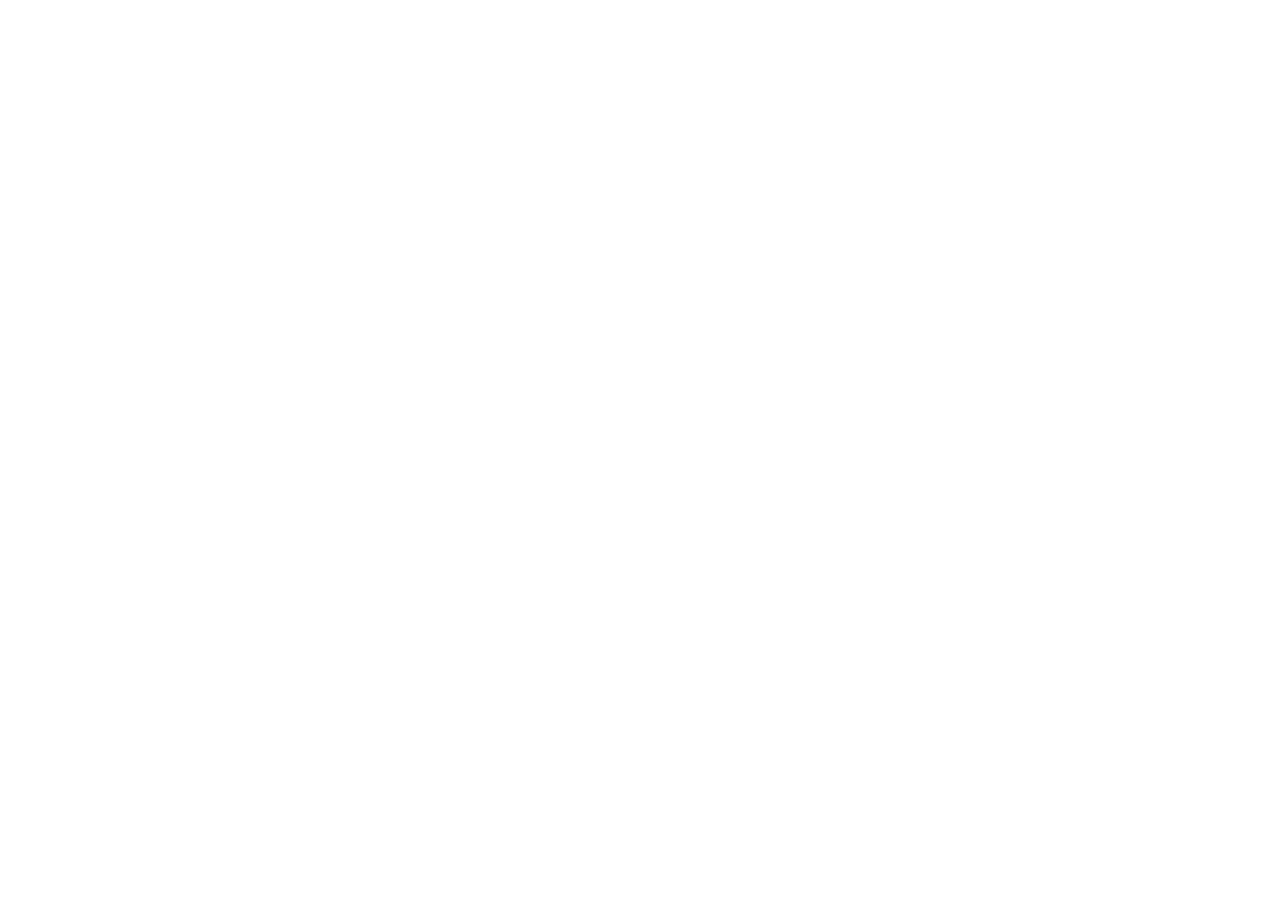
==== index.html @ d499d5f7 "initial commit" ====
<!DOCTYPE html>
<html lang="en">
<head>
    <meta charset="UTF-8">
    <meta name="viewport" content="width=device-width, initial-scale=1.0">
    <link rel="stylesheet" href="./styles.css">
    <title>Colour flipper</title>
</head>
<body>
    <script src="./script.js"></script>
</body>
</html>
---- styles.css ----
html, body {
    margin: 0;
}
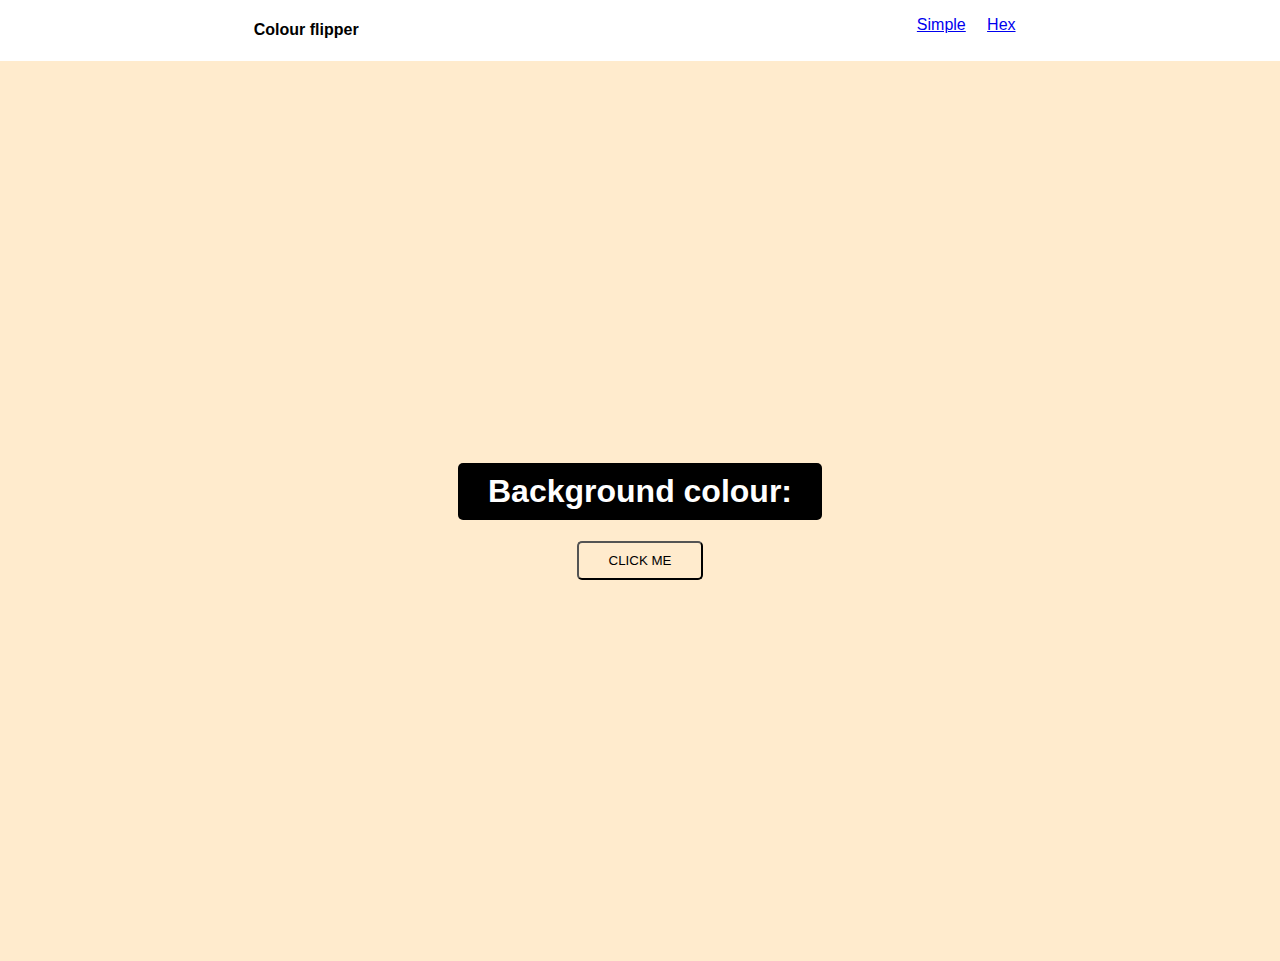
==== commit 3b2b7cd1: "added basic html and css" ====
--- a/index.html
+++ b/index.html
@@ -7,6 +7,19 @@
     <title>Colour flipper</title>
 </head>
 <body>
+    <nav>
+        <div class="nav-center">
+            <h4>Colour flipper</h4>
+            <ul class="nav-links">
+                <li><a href="index.html">Simple</a></li>
+                <li><a href="hex.html">Hex</a></li>
+            </ul>
+        </div>
+    </nav>
+    <main>
+        <h1>Background colour: </h1>
+        <button class="btn">CLICK ME</button>
+    </main>
     <script src="./script.js"></script>
 </body>
 </html>--- a/styles.css
+++ b/styles.css
@@ -1,3 +1,41 @@
 html, body {
     margin: 0;
-}+    text-align: center;
+    font-family: Verdana, Geneva, Tahoma, sans-serif;
+}
+
+.nav-center {
+    display: flex;
+    justify-content: space-around;
+    background-color: #ffffff;
+}
+
+.nav-links {
+    display: flex;
+    list-style: none;
+    justify-content: space-around;
+    width: 120px;
+}
+
+main {
+    display: flex;
+    flex-direction: column;
+    align-items: center;
+    justify-content: center;
+    background-color: blanchedalmond;
+    height: 100vh;
+}
+
+h1 {
+    color: #ffffff;
+    background-color: #000000;
+    border-radius: 5px;
+    padding: 10px 30px;
+}
+
+.btn {
+    background-color: transparent;
+    border-color: #000000;
+    border-radius: 5px;
+    padding: 10px 30px;
+}
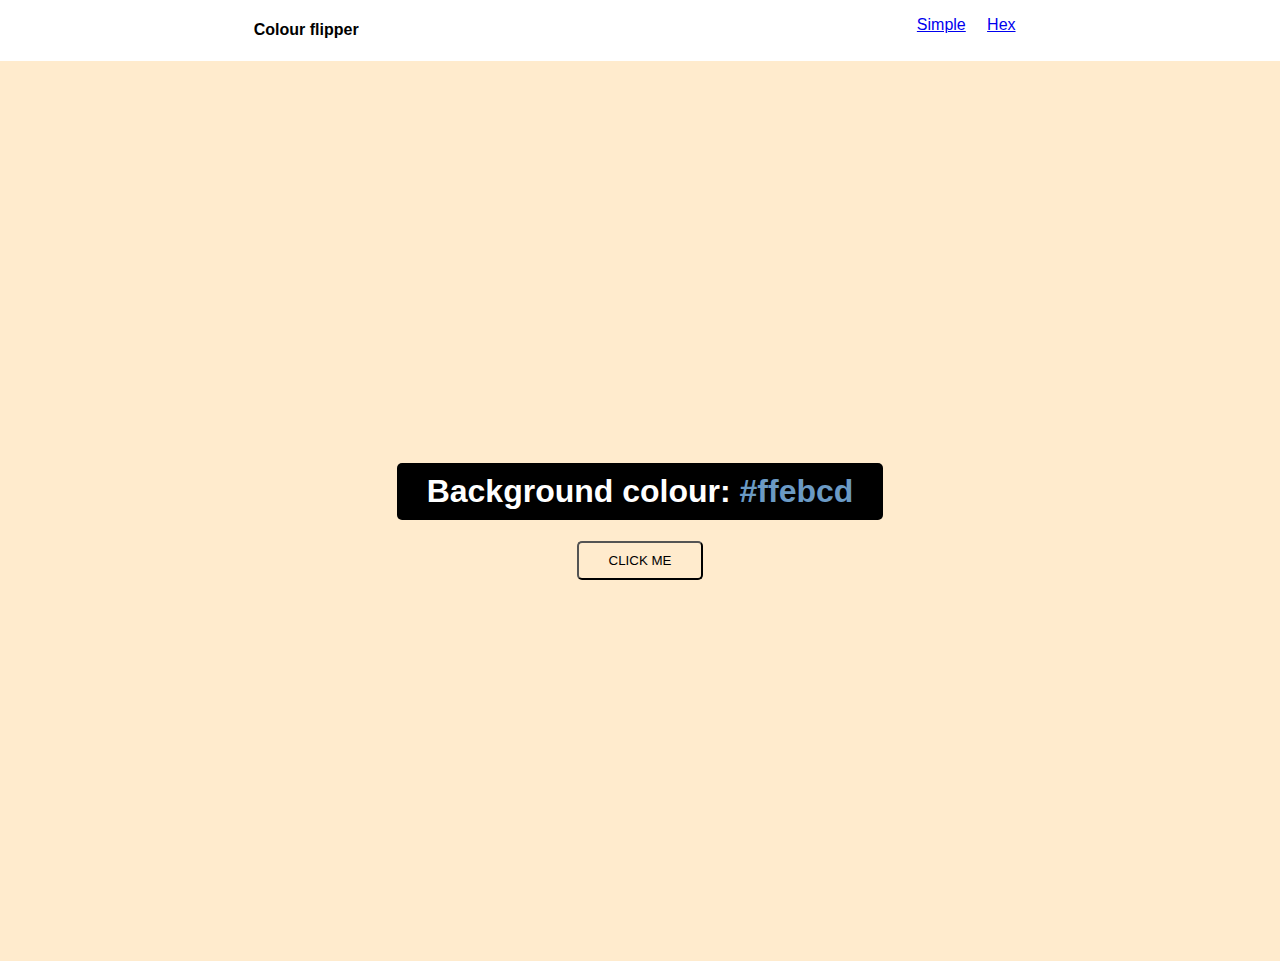
==== commit b509c0d5: "added basic html and css" ====
--- a/index.html
+++ b/index.html
@@ -3,8 +3,9 @@
 <head>
     <meta charset="UTF-8">
     <meta name="viewport" content="width=device-width, initial-scale=1.0">
+    <title>Colour flipper</title>
+    <!-- styles -->
     <link rel="stylesheet" href="./styles.css">
-    <title>Colour flipper</title>
 </head>
 <body>
     <nav>
@@ -17,9 +18,10 @@
         </div>
     </nav>
     <main>
-        <h1>Background colour: </h1>
-        <button class="btn">CLICK ME</button>
+        <h1>Background colour: <span class="current-color">#ffebcd</span> </h1>
+        <button class="btn" id="click-me-button">CLICK ME</button>
     </main>
+    <!-- javascript -->
     <script src="./script.js"></script>
 </body>
 </html>--- a/styles.css
+++ b/styles.css
@@ -33,6 +33,10 @@
     padding: 10px 30px;
 }
 
+.current-color {
+    color: #6B9AC4;
+}
+
 .btn {
     background-color: transparent;
     border-color: #000000;
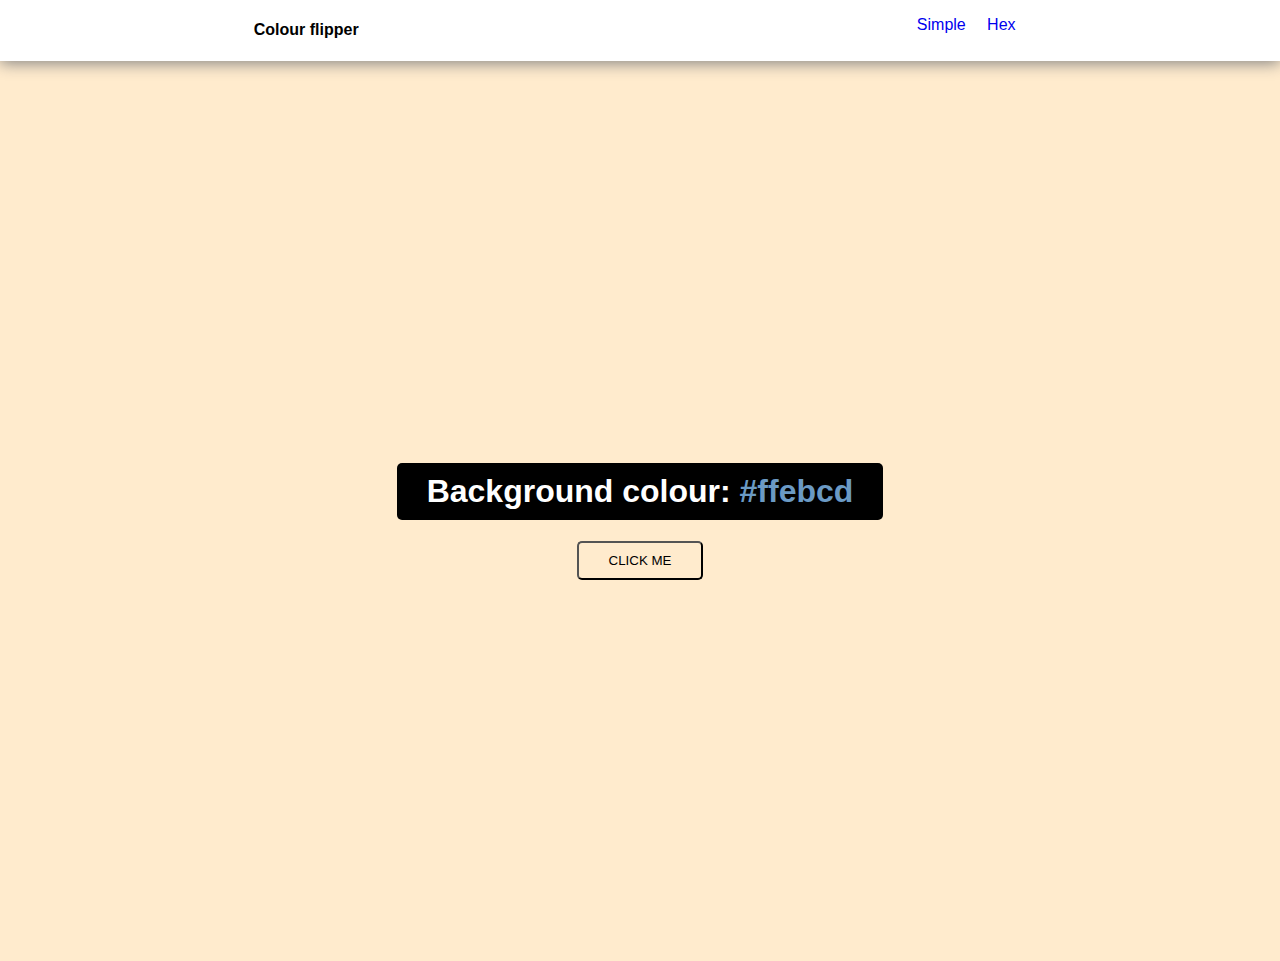
==== commit 6fd2c2ff: "separated js files, added hex js code" ====
--- a/index.html
+++ b/index.html
@@ -19,9 +19,9 @@
     </nav>
     <main>
         <h1>Background colour: <span class="current-color">#ffebcd</span> </h1>
-        <button class="btn" id="click-me-button">CLICK ME</button>
+        <button class="btn" id="click-me-btn">CLICK ME</button>
     </main>
     <!-- javascript -->
-    <script src="./script.js"></script>
+    <script src="./index.js"></script>
 </body>
 </html>--- a/styles.css
+++ b/styles.css
@@ -2,6 +2,12 @@
     margin: 0;
     text-align: center;
     font-family: Verdana, Geneva, Tahoma, sans-serif;
+}
+
+nav {
+    box-shadow: 0 2px 15px grey;
+    position: relative;
+    z-index: 10;
 }
 
 .nav-center {
@@ -17,12 +23,16 @@
     width: 120px;
 }
 
+.nav-links a {
+    text-decoration: none;
+}
+
 main {
     display: flex;
     flex-direction: column;
     align-items: center;
     justify-content: center;
-    background-color: blanchedalmond;
+    background: blanchedalmond;
     height: 100vh;
 }
 
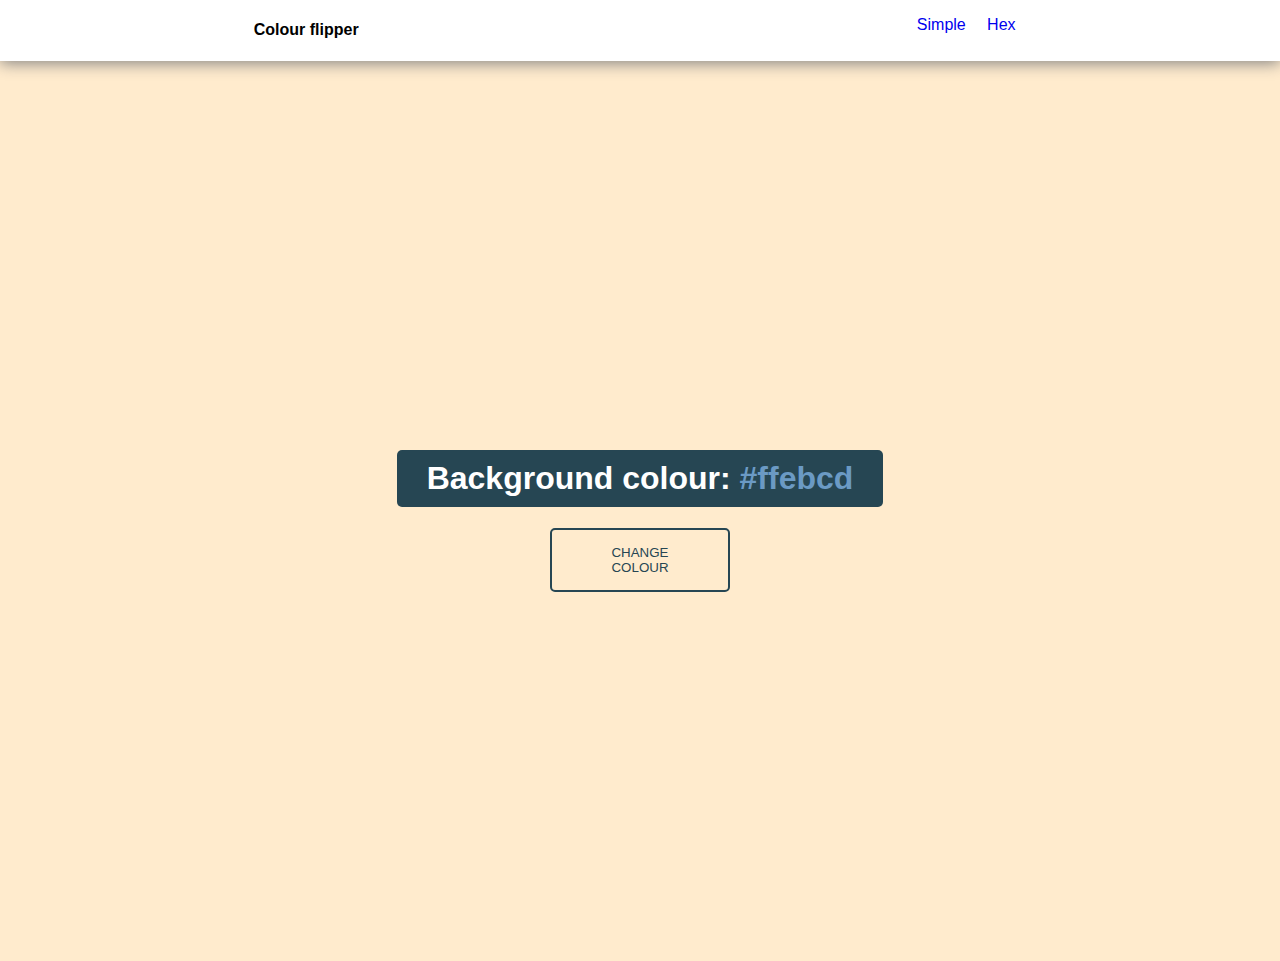
==== commit 10f164b5: "created a new button and adjusted its styling" ====
--- a/index.html
+++ b/index.html
@@ -19,7 +19,7 @@
     </nav>
     <main>
         <h1>Background colour: <span class="current-color">#ffebcd</span> </h1>
-        <button class="btn" id="click-me-btn">CLICK ME</button>
+        <button class="btn" id="click-me-btn">CHANGE COLOUR</button>
     </main>
     <!-- javascript -->
     <script src="./index.js"></script>
--- a/styles.css
+++ b/styles.css
@@ -38,7 +38,7 @@
 
 h1 {
     color: #ffffff;
-    background-color: #000000;
+    background-color: #264653;
     border-radius: 5px;
     padding: 10px 30px;
 }
@@ -49,7 +49,18 @@
 
 .btn {
     background-color: transparent;
-    border-color: #000000;
+    border: 2px solid #264653;
     border-radius: 5px;
-    padding: 10px 30px;
+    padding: 15px 30px;
+    width: 180px;
+    color: #264653;
 }
+
+.btn:hover {
+    border: 3px solid #264653;
+}
+
+.btn:focus {
+    box-shadow: 3px 3px 10px grey;
+}
+
